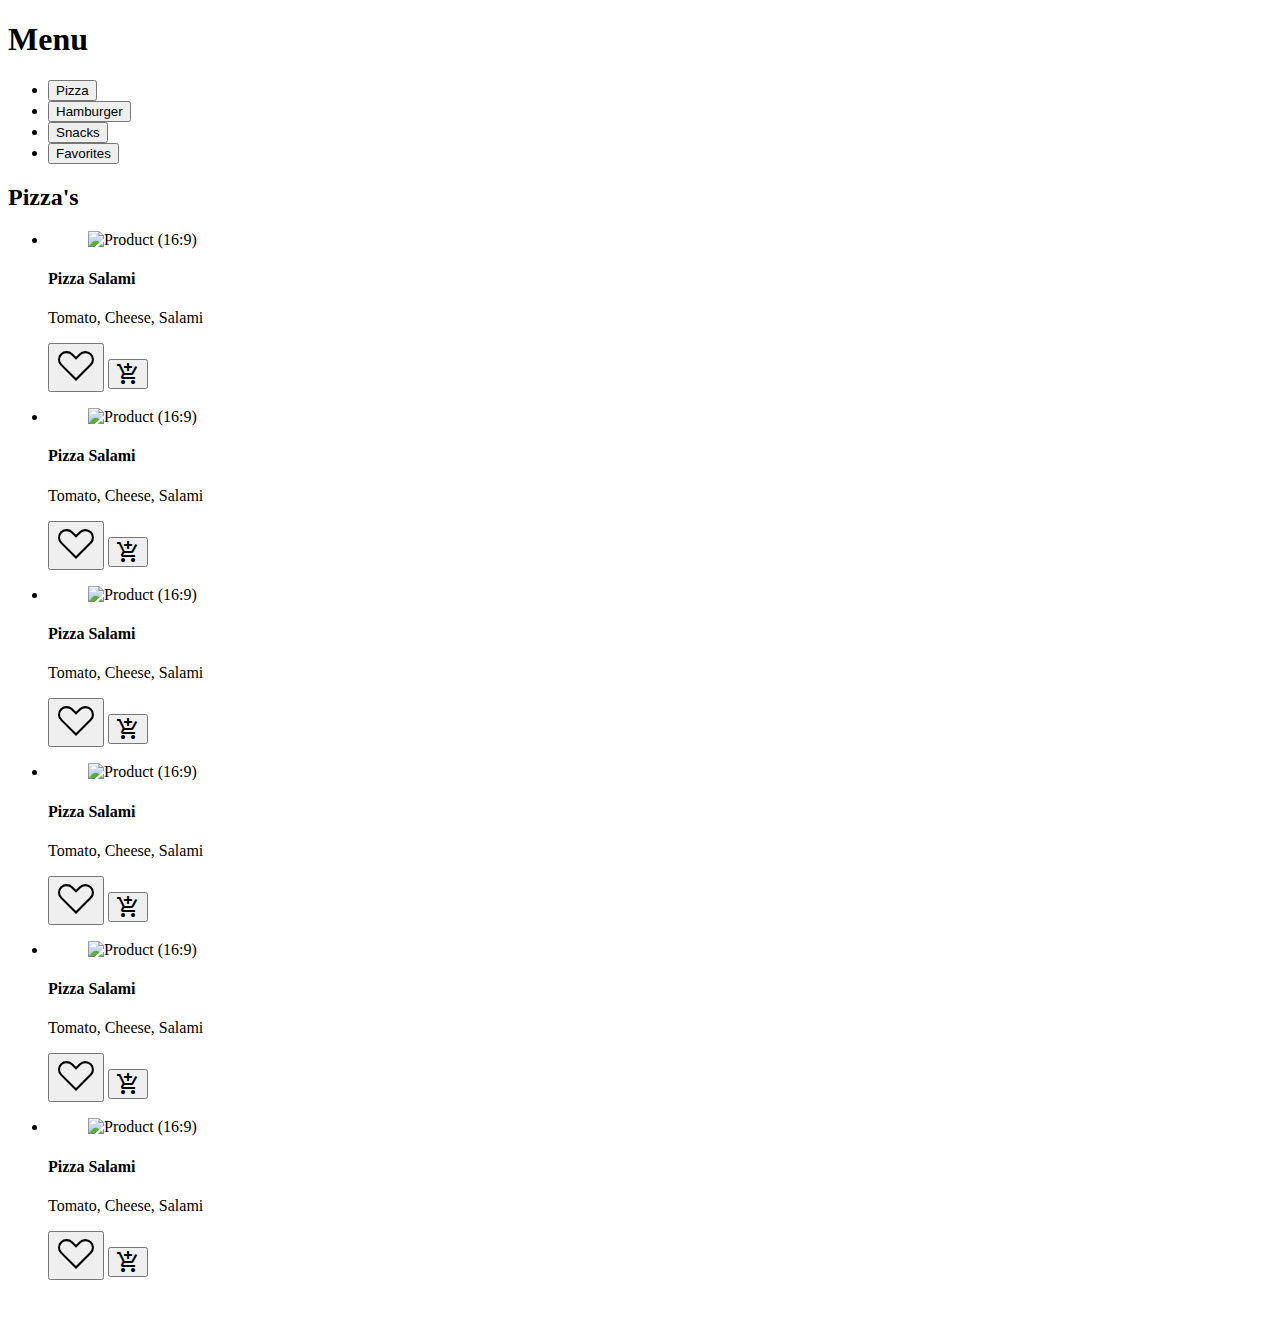
==== week4/index.html @ 1a4b7fa0 "Yeetus" ====
<!DOCTYPE html>
<html lang="en">
<head>
    <meta charset="UTF-8">
    <title> Menu </title>

    <link rel="preconnect" href="https://fonts.gstatic.com">
    <link href="https://fonts.googleapis.com/css2?family=Roboto:wght@400;700&family=Material+Icons&display=swap" rel="stylesheet">
    <link href="assets/css/main.css" rel="stylesheet">
</head>
<body>
    <h1 class="title">Menu</h1>
    <ul class="filter__list">
        <li class="filter" data-category="pizza">
            <button class="filter__button">Pizza</button>
        </li>
        <li class="filter" data-category="hamburger">
            <button class="filter__button">Hamburger</button>
        </li>
        <li class="filter" data-category="snacks">
            <button class="filter__button">Snacks</button>
        </li>
        <li class="filter" data-category="favorite">
            <button class="filter__button">Favorites</button>
        </li>
    </ul>
    <main>
        <article class="article">
            <h2>Pizza's</h2>
            <ul class="product__list">
                <li class="product"
                    data-category="pizza"
                >
                    <figure class="product__image">
                        <img src="https://via.placeholder.com/267x150" alt="Product (16:9)">
                    </figure>
                    <section class="product__content">
                        <h4 class="product__title">Pizza Salami</h4>
                        <p class="product__description">Tomato, Cheese, Salami</p>

                    </section>
                    <!-- Icon is added with css -->
                    <button class="product__button product__button--favorite_icon">
                        <svg width="40" height="40" viewBox="0 0 40 40" class='heart-stroke'>
                            <path d="M20,35.07,4.55,19.62a8.5,8.5,0,0,1-.12-12l.12-.12a8.72,8.72,0,0,1,12.14,0L20,10.77l3.3-3.3A8.09,8.09,0,0,1,29.13,4.9a8.89,8.89,0,0,1,6.31,2.58,8.5,8.5,0,0,1,.12,12l-.12.12ZM10.64,7.13A6.44,6.44,0,0,0,6.07,18.19L20,32.06,33.94,18.12A6.44,6.44,0,0,0,34,9l0,0a6.44,6.44,0,0,0-4.77-1.85A6,6,0,0,0,24.83,9L20,13.78,15.21,9A6.44,6.44,0,0,0,10.64,7.13Z"/>
                        </svg>
                        <i class="product__button--favorite_icon__clip"></i>
                    </button>
                    <button class="product__button product__button--add material-icons">add_shopping_cart</button>
                </li>
                <li class="product"
                    data-category="pizza"
                >
                    <figure class="product__image">
                        <img src="https://via.placeholder.com/267x150" alt="Product (16:9)">
                    </figure>
                    <section class="product__content">
                        <h4 class="product__title">Pizza Salami</h4>
                        <p class="product__description">Tomato, Cheese, Salami</p>

                    </section>
                    <!-- Icon is added with css -->
                    <button class="product__button product__button--favorite_icon">
                        <svg width="40" height="40" viewBox="0 0 40 40" class='heart-stroke'>
                            <path d="M20,35.07,4.55,19.62a8.5,8.5,0,0,1-.12-12l.12-.12a8.72,8.72,0,0,1,12.14,0L20,10.77l3.3-3.3A8.09,8.09,0,0,1,29.13,4.9a8.89,8.89,0,0,1,6.31,2.58,8.5,8.5,0,0,1,.12,12l-.12.12ZM10.64,7.13A6.44,6.44,0,0,0,6.07,18.19L20,32.06,33.94,18.12A6.44,6.44,0,0,0,34,9l0,0a6.44,6.44,0,0,0-4.77-1.85A6,6,0,0,0,24.83,9L20,13.78,15.21,9A6.44,6.44,0,0,0,10.64,7.13Z"/>
                        </svg>
                        <i class="product__button--favorite_icon__clip"></i>
                    </button>
                    <button class="product__button product__button--add material-icons">add_shopping_cart</button>
                </li>
                <li class="product"
                    data-category="pizza"
                >
                    <figure class="product__image">
                        <img src="https://via.placeholder.com/267x150" alt="Product (16:9)">
                    </figure>
                    <section class="product__content">
                        <h4 class="product__title">Pizza Salami</h4>
                        <p class="product__description">Tomato, Cheese, Salami</p>

                    </section>
                    <!-- Icon is added with css -->
                    <button class="product__button product__button--favorite_icon">
                        <svg width="40" height="40" viewBox="0 0 40 40" class='heart-stroke'>
                            <path d="M20,35.07,4.55,19.62a8.5,8.5,0,0,1-.12-12l.12-.12a8.72,8.72,0,0,1,12.14,0L20,10.77l3.3-3.3A8.09,8.09,0,0,1,29.13,4.9a8.89,8.89,0,0,1,6.31,2.58,8.5,8.5,0,0,1,.12,12l-.12.12ZM10.64,7.13A6.44,6.44,0,0,0,6.07,18.19L20,32.06,33.94,18.12A6.44,6.44,0,0,0,34,9l0,0a6.44,6.44,0,0,0-4.77-1.85A6,6,0,0,0,24.83,9L20,13.78,15.21,9A6.44,6.44,0,0,0,10.64,7.13Z"/>
                        </svg>
                        <i class="product__button--favorite_icon__clip"></i>
                    </button>
                    <button class="product__button product__button--add material-icons">add_shopping_cart</button>
                </li>
                <li class="product"
                    data-category="pizza"
                >
                    <figure class="product__image">
                        <img src="https://via.placeholder.com/267x150" alt="Product (16:9)">
                    </figure>
                    <section class="product__content">
                        <h4 class="product__title">Pizza Salami</h4>
                        <p class="product__description">Tomato, Cheese, Salami</p>

                    </section>
                    <!-- Icon is added with css -->
                    <button class="product__button product__button--favorite_icon">
                        <svg width="40" height="40" viewBox="0 0 40 40" class='heart-stroke'>
                            <path d="M20,35.07,4.55,19.62a8.5,8.5,0,0,1-.12-12l.12-.12a8.72,8.72,0,0,1,12.14,0L20,10.77l3.3-3.3A8.09,8.09,0,0,1,29.13,4.9a8.89,8.89,0,0,1,6.31,2.58,8.5,8.5,0,0,1,.12,12l-.12.12ZM10.64,7.13A6.44,6.44,0,0,0,6.07,18.19L20,32.06,33.94,18.12A6.44,6.44,0,0,0,34,9l0,0a6.44,6.44,0,0,0-4.77-1.85A6,6,0,0,0,24.83,9L20,13.78,15.21,9A6.44,6.44,0,0,0,10.64,7.13Z"/>
                        </svg>
                        <i class="product__button--favorite_icon__clip"></i>
                    </button>
                    <button class="product__button product__button--add material-icons">add_shopping_cart</button>
                </li>
                <li class="product"
                    data-category="pizza"
                >
                    <figure class="product__image">
                        <img src="https://via.placeholder.com/267x150" alt="Product (16:9)">
                    </figure>
                    <section class="product__content">
                        <h4 class="product__title">Pizza Salami</h4>
                        <p class="product__description">Tomato, Cheese, Salami</p>

                    </section>
                    <!-- Icon is added with css -->
                    <button class="product__button product__button--favorite_icon">
                        <svg width="40" height="40" viewBox="0 0 40 40" class='heart-stroke'>
                            <path d="M20,35.07,4.55,19.62a8.5,8.5,0,0,1-.12-12l.12-.12a8.72,8.72,0,0,1,12.14,0L20,10.77l3.3-3.3A8.09,8.09,0,0,1,29.13,4.9a8.89,8.89,0,0,1,6.31,2.58,8.5,8.5,0,0,1,.12,12l-.12.12ZM10.64,7.13A6.44,6.44,0,0,0,6.07,18.19L20,32.06,33.94,18.12A6.44,6.44,0,0,0,34,9l0,0a6.44,6.44,0,0,0-4.77-1.85A6,6,0,0,0,24.83,9L20,13.78,15.21,9A6.44,6.44,0,0,0,10.64,7.13Z"/>
                        </svg>
                        <i class="product__button--favorite_icon__clip"></i>
                    </button>
                    <button class="product__button product__button--add material-icons">add_shopping_cart</button>
                </li>
                <li class="product"
                    data-category="pizza"
                >
                    <figure class="product__image">
                        <img src="https://via.placeholder.com/267x150" alt="Product (16:9)">
                    </figure>
                    <section class="product__content">
                        <h4 class="product__title">Pizza Salami</h4>
                        <p class="product__description">Tomato, Cheese, Salami</p>

                    </section>
                    <!-- Icon is added with css -->
                    <button class="product__button product__button--favorite_icon">
                        <svg width="40" height="40" viewBox="0 0 40 40" class='heart-stroke'>
                            <path d="M20,35.07,4.55,19.62a8.5,8.5,0,0,1-.12-12l.12-.12a8.72,8.72,0,0,1,12.14,0L20,10.77l3.3-3.3A8.09,8.09,0,0,1,29.13,4.9a8.89,8.89,0,0,1,6.31,2.58,8.5,8.5,0,0,1,.12,12l-.12.12ZM10.64,7.13A6.44,6.44,0,0,0,6.07,18.19L20,32.06,33.94,18.12A6.44,6.44,0,0,0,34,9l0,0a6.44,6.44,0,0,0-4.77-1.85A6,6,0,0,0,24.83,9L20,13.78,15.21,9A6.44,6.44,0,0,0,10.64,7.13Z"/>
                        </svg>
                        <i class="product__button--favorite_icon__clip"></i>
                    </button>
                    <button class="product__button product__button--add material-icons">add_shopping_cart</button>
                </li>
            </ul>
        </article>
    </main>
    <svg id='heart__clip' height="0" width="0">
        <defs>
            <clipPath id="heart__clip--path">
                <path d="M20,35.09,4.55,19.64a8.5,8.5,0,0,1-.13-12l.13-.13a8.72,8.72,0,0,1,12.14,0L20,10.79l3.3-3.3a8.09,8.09,0,0,1,5.83-2.58,8.89,8.89,0,0,1,6.31,2.58,8.5,8.5,0,0,1,.13,12l-.13.13Z"/>
            </clipPath>
        </defs>
    </svg>
    <script src="assets/js/main.js"></script>
</body>
</html>
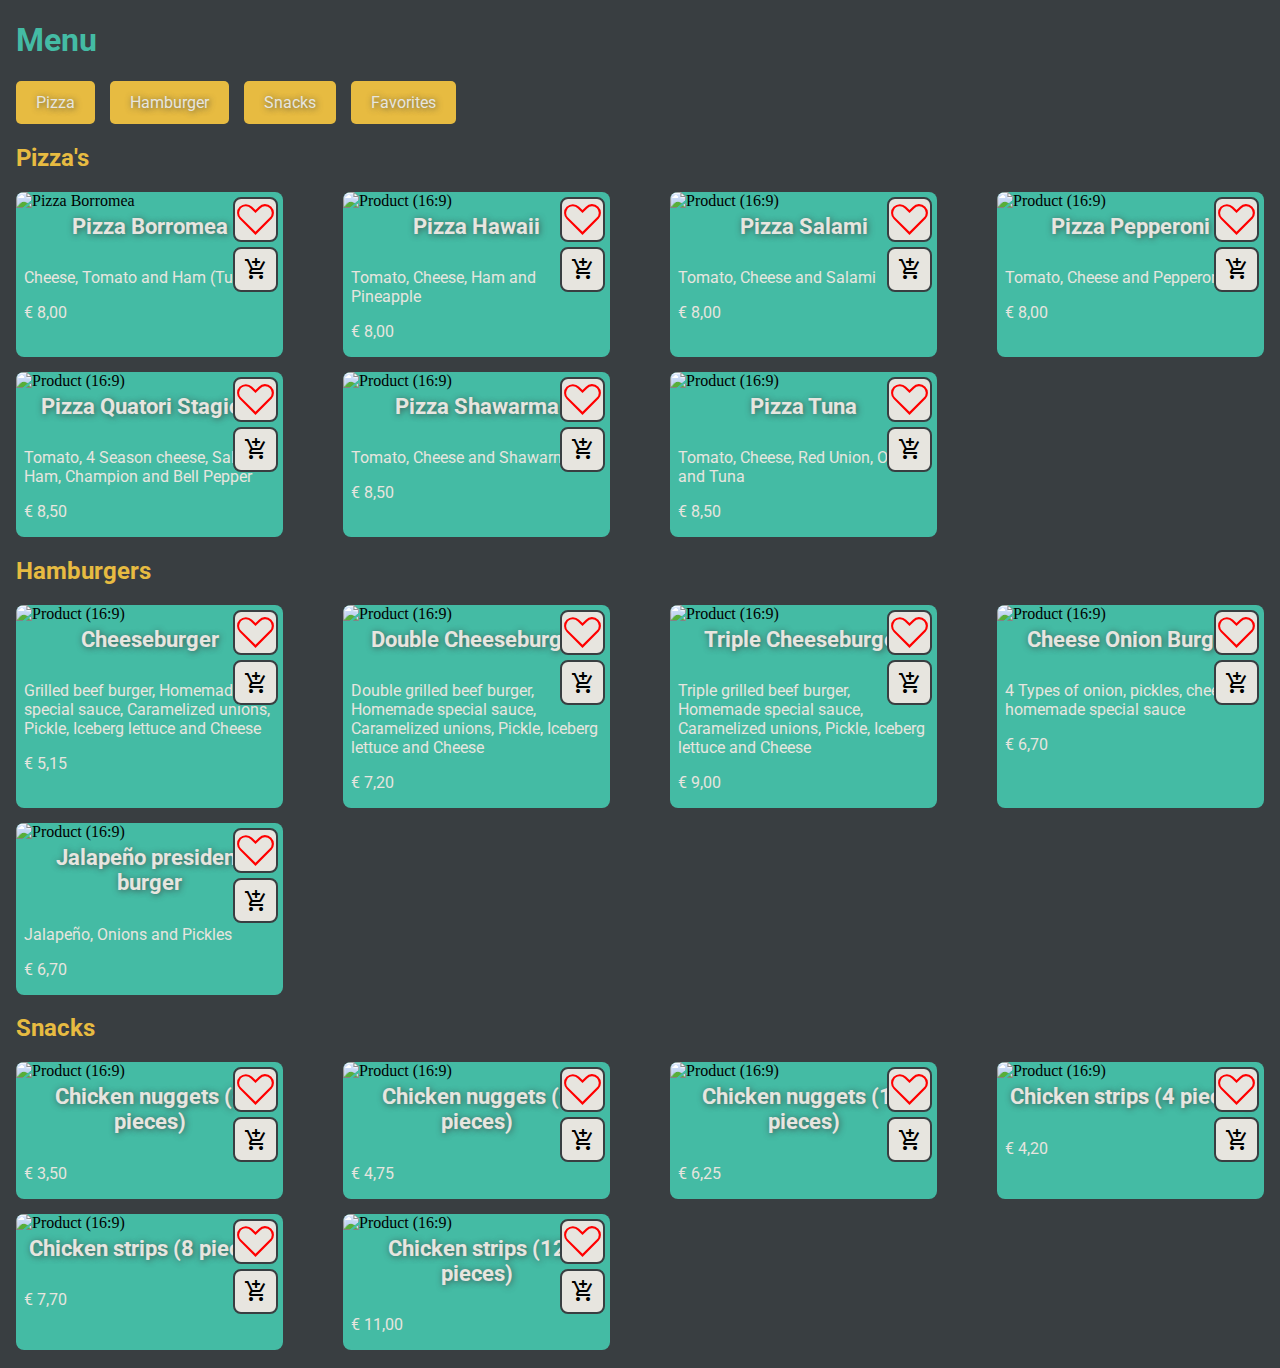
==== commit 0a2e875b: "Eigenlijk is alles klaar tot week 9" ====
--- a/week4/index.html
+++ b/week4/index.html
@@ -5,159 +5,409 @@
     <title> Menu </title>
 
     <link rel="preconnect" href="https://fonts.gstatic.com">
-    <link href="https://fonts.googleapis.com/css2?family=Roboto:wght@400;700&family=Material+Icons&display=swap" rel="stylesheet">
+    <link href="https://fonts.googleapis.com/css2?family=Roboto:wght@400;700&family=Material+Icons&display=swap"
+          rel="stylesheet">
     <link href="assets/css/main.css" rel="stylesheet">
 </head>
 <body>
-    <h1 class="title">Menu</h1>
-    <ul class="filter__list">
-        <li class="filter" data-category="pizza">
-            <button class="filter__button">Pizza</button>
-        </li>
-        <li class="filter" data-category="hamburger">
-            <button class="filter__button">Hamburger</button>
-        </li>
-        <li class="filter" data-category="snacks">
-            <button class="filter__button">Snacks</button>
-        </li>
-        <li class="filter" data-category="favorite">
-            <button class="filter__button">Favorites</button>
-        </li>
-    </ul>
-    <main>
-        <article class="article">
-            <h2>Pizza's</h2>
-            <ul class="product__list">
-                <li class="product"
-                    data-category="pizza"
-                >
-                    <figure class="product__image">
-                        <img src="https://via.placeholder.com/267x150" alt="Product (16:9)">
-                    </figure>
-                    <section class="product__content">
-                        <h4 class="product__title">Pizza Salami</h4>
-                        <p class="product__description">Tomato, Cheese, Salami</p>
-
-                    </section>
-                    <!-- Icon is added with css -->
-                    <button class="product__button product__button--favorite_icon">
-                        <svg width="40" height="40" viewBox="0 0 40 40" class='heart-stroke'>
-                            <path d="M20,35.07,4.55,19.62a8.5,8.5,0,0,1-.12-12l.12-.12a8.72,8.72,0,0,1,12.14,0L20,10.77l3.3-3.3A8.09,8.09,0,0,1,29.13,4.9a8.89,8.89,0,0,1,6.31,2.58,8.5,8.5,0,0,1,.12,12l-.12.12ZM10.64,7.13A6.44,6.44,0,0,0,6.07,18.19L20,32.06,33.94,18.12A6.44,6.44,0,0,0,34,9l0,0a6.44,6.44,0,0,0-4.77-1.85A6,6,0,0,0,24.83,9L20,13.78,15.21,9A6.44,6.44,0,0,0,10.64,7.13Z"/>
-                        </svg>
-                        <i class="product__button--favorite_icon__clip"></i>
-                    </button>
-                    <button class="product__button product__button--add material-icons">add_shopping_cart</button>
-                </li>
-                <li class="product"
-                    data-category="pizza"
-                >
-                    <figure class="product__image">
-                        <img src="https://via.placeholder.com/267x150" alt="Product (16:9)">
-                    </figure>
-                    <section class="product__content">
-                        <h4 class="product__title">Pizza Salami</h4>
-                        <p class="product__description">Tomato, Cheese, Salami</p>
-
-                    </section>
-                    <!-- Icon is added with css -->
-                    <button class="product__button product__button--favorite_icon">
-                        <svg width="40" height="40" viewBox="0 0 40 40" class='heart-stroke'>
-                            <path d="M20,35.07,4.55,19.62a8.5,8.5,0,0,1-.12-12l.12-.12a8.72,8.72,0,0,1,12.14,0L20,10.77l3.3-3.3A8.09,8.09,0,0,1,29.13,4.9a8.89,8.89,0,0,1,6.31,2.58,8.5,8.5,0,0,1,.12,12l-.12.12ZM10.64,7.13A6.44,6.44,0,0,0,6.07,18.19L20,32.06,33.94,18.12A6.44,6.44,0,0,0,34,9l0,0a6.44,6.44,0,0,0-4.77-1.85A6,6,0,0,0,24.83,9L20,13.78,15.21,9A6.44,6.44,0,0,0,10.64,7.13Z"/>
-                        </svg>
-                        <i class="product__button--favorite_icon__clip"></i>
-                    </button>
-                    <button class="product__button product__button--add material-icons">add_shopping_cart</button>
-                </li>
-                <li class="product"
-                    data-category="pizza"
-                >
-                    <figure class="product__image">
-                        <img src="https://via.placeholder.com/267x150" alt="Product (16:9)">
-                    </figure>
-                    <section class="product__content">
-                        <h4 class="product__title">Pizza Salami</h4>
-                        <p class="product__description">Tomato, Cheese, Salami</p>
-
-                    </section>
-                    <!-- Icon is added with css -->
-                    <button class="product__button product__button--favorite_icon">
-                        <svg width="40" height="40" viewBox="0 0 40 40" class='heart-stroke'>
-                            <path d="M20,35.07,4.55,19.62a8.5,8.5,0,0,1-.12-12l.12-.12a8.72,8.72,0,0,1,12.14,0L20,10.77l3.3-3.3A8.09,8.09,0,0,1,29.13,4.9a8.89,8.89,0,0,1,6.31,2.58,8.5,8.5,0,0,1,.12,12l-.12.12ZM10.64,7.13A6.44,6.44,0,0,0,6.07,18.19L20,32.06,33.94,18.12A6.44,6.44,0,0,0,34,9l0,0a6.44,6.44,0,0,0-4.77-1.85A6,6,0,0,0,24.83,9L20,13.78,15.21,9A6.44,6.44,0,0,0,10.64,7.13Z"/>
-                        </svg>
-                        <i class="product__button--favorite_icon__clip"></i>
-                    </button>
-                    <button class="product__button product__button--add material-icons">add_shopping_cart</button>
-                </li>
-                <li class="product"
-                    data-category="pizza"
-                >
-                    <figure class="product__image">
-                        <img src="https://via.placeholder.com/267x150" alt="Product (16:9)">
-                    </figure>
-                    <section class="product__content">
-                        <h4 class="product__title">Pizza Salami</h4>
-                        <p class="product__description">Tomato, Cheese, Salami</p>
-
-                    </section>
-                    <!-- Icon is added with css -->
-                    <button class="product__button product__button--favorite_icon">
-                        <svg width="40" height="40" viewBox="0 0 40 40" class='heart-stroke'>
-                            <path d="M20,35.07,4.55,19.62a8.5,8.5,0,0,1-.12-12l.12-.12a8.72,8.72,0,0,1,12.14,0L20,10.77l3.3-3.3A8.09,8.09,0,0,1,29.13,4.9a8.89,8.89,0,0,1,6.31,2.58,8.5,8.5,0,0,1,.12,12l-.12.12ZM10.64,7.13A6.44,6.44,0,0,0,6.07,18.19L20,32.06,33.94,18.12A6.44,6.44,0,0,0,34,9l0,0a6.44,6.44,0,0,0-4.77-1.85A6,6,0,0,0,24.83,9L20,13.78,15.21,9A6.44,6.44,0,0,0,10.64,7.13Z"/>
-                        </svg>
-                        <i class="product__button--favorite_icon__clip"></i>
-                    </button>
-                    <button class="product__button product__button--add material-icons">add_shopping_cart</button>
-                </li>
-                <li class="product"
-                    data-category="pizza"
-                >
-                    <figure class="product__image">
-                        <img src="https://via.placeholder.com/267x150" alt="Product (16:9)">
-                    </figure>
-                    <section class="product__content">
-                        <h4 class="product__title">Pizza Salami</h4>
-                        <p class="product__description">Tomato, Cheese, Salami</p>
-
-                    </section>
-                    <!-- Icon is added with css -->
-                    <button class="product__button product__button--favorite_icon">
-                        <svg width="40" height="40" viewBox="0 0 40 40" class='heart-stroke'>
-                            <path d="M20,35.07,4.55,19.62a8.5,8.5,0,0,1-.12-12l.12-.12a8.72,8.72,0,0,1,12.14,0L20,10.77l3.3-3.3A8.09,8.09,0,0,1,29.13,4.9a8.89,8.89,0,0,1,6.31,2.58,8.5,8.5,0,0,1,.12,12l-.12.12ZM10.64,7.13A6.44,6.44,0,0,0,6.07,18.19L20,32.06,33.94,18.12A6.44,6.44,0,0,0,34,9l0,0a6.44,6.44,0,0,0-4.77-1.85A6,6,0,0,0,24.83,9L20,13.78,15.21,9A6.44,6.44,0,0,0,10.64,7.13Z"/>
-                        </svg>
-                        <i class="product__button--favorite_icon__clip"></i>
-                    </button>
-                    <button class="product__button product__button--add material-icons">add_shopping_cart</button>
-                </li>
-                <li class="product"
-                    data-category="pizza"
-                >
-                    <figure class="product__image">
-                        <img src="https://via.placeholder.com/267x150" alt="Product (16:9)">
-                    </figure>
-                    <section class="product__content">
-                        <h4 class="product__title">Pizza Salami</h4>
-                        <p class="product__description">Tomato, Cheese, Salami</p>
-
-                    </section>
-                    <!-- Icon is added with css -->
-                    <button class="product__button product__button--favorite_icon">
-                        <svg width="40" height="40" viewBox="0 0 40 40" class='heart-stroke'>
-                            <path d="M20,35.07,4.55,19.62a8.5,8.5,0,0,1-.12-12l.12-.12a8.72,8.72,0,0,1,12.14,0L20,10.77l3.3-3.3A8.09,8.09,0,0,1,29.13,4.9a8.89,8.89,0,0,1,6.31,2.58,8.5,8.5,0,0,1,.12,12l-.12.12ZM10.64,7.13A6.44,6.44,0,0,0,6.07,18.19L20,32.06,33.94,18.12A6.44,6.44,0,0,0,34,9l0,0a6.44,6.44,0,0,0-4.77-1.85A6,6,0,0,0,24.83,9L20,13.78,15.21,9A6.44,6.44,0,0,0,10.64,7.13Z"/>
-                        </svg>
-                        <i class="product__button--favorite_icon__clip"></i>
-                    </button>
-                    <button class="product__button product__button--add material-icons">add_shopping_cart</button>
-                </li>
-            </ul>
-        </article>
-    </main>
-    <svg id='heart__clip' height="0" width="0">
-        <defs>
-            <clipPath id="heart__clip--path">
-                <path d="M20,35.09,4.55,19.64a8.5,8.5,0,0,1-.13-12l.13-.13a8.72,8.72,0,0,1,12.14,0L20,10.79l3.3-3.3a8.09,8.09,0,0,1,5.83-2.58,8.89,8.89,0,0,1,6.31,2.58,8.5,8.5,0,0,1,.13,12l-.13.13Z"/>
-            </clipPath>
-        </defs>
-    </svg>
-    <script src="assets/js/main.js"></script>
+<h1 class="page__title">Menu</h1>
+<ul class="filter__list">
+    <li class="filter" data-category="pizza">
+        <button class="filter__button">Pizza</button>
+    </li>
+    <li class="filter" data-category="hamburger">
+        <button class="filter__button">Hamburger</button>
+    </li>
+    <li class="filter" data-category="snack">
+        <button class="filter__button">Snacks</button>
+    </li>
+    <li class="filter" data-category="favorite">
+        <button class="filter__button">Favorites</button>
+    </li>
+</ul>
+<main>
+    <article>
+        <h2 class="product__list__title" data-category="pizza">Pizza's</h2>
+        <ul class="product__list">
+            <li class="product"
+                data-category="pizza"
+            >
+                <figure class="product__image">
+                    <img src="https://via.placeholder.com/267x150" alt="Pizza Borromea">
+                </figure>
+                <section class="product__content">
+                    <h4 class="product__text product__title">Pizza Borromea</h4>
+                    <p class="product__text product__description">Cheese, Tomato and Ham (Turkey)</p>
+                    <p class="product__text product__price">8,00</p>
+                </section>
+                <!-- Icon is added with css -->
+                <button class="product__button product__button--favorite_icon">
+                    <svg width="40" height="40" viewBox="0 0 40 40" class='heart-stroke'>
+                        <path d="M20,35.07,4.55,19.62a8.5,8.5,0,0,1-.12-12l.12-.12a8.72,8.72,0,0,1,12.14,0L20,10.77l3.3-3.3A8.09,8.09,0,0,1,29.13,4.9a8.89,8.89,0,0,1,6.31,2.58,8.5,8.5,0,0,1,.12,12l-.12.12ZM10.64,7.13A6.44,6.44,0,0,0,6.07,18.19L20,32.06,33.94,18.12A6.44,6.44,0,0,0,34,9l0,0a6.44,6.44,0,0,0-4.77-1.85A6,6,0,0,0,24.83,9L20,13.78,15.21,9A6.44,6.44,0,0,0,10.64,7.13Z"/>
+                    </svg>
+                    <i class="product__button--favorite_icon__clip"></i>
+                </button>
+                <button class="product__button product__button--add material-icons">add_shopping_cart</button>
+            </li>
+            <li class="product"
+                data-category="pizza"
+            >
+                <figure class="product__image">
+                    <img src="https://via.placeholder.com/267x150" alt="Product (16:9)">
+                </figure>
+                <section class="product__content">
+                    <h4 class="product__text product__title">Pizza Hawaii</h4>
+                    <p class="product__text product__description">Tomato, Cheese, Ham and Pineapple</p>
+                    <p class="product__text product__price">8,00</p>
+                </section>
+                <!-- Icon is added with css -->
+                <button class="product__button product__button--favorite_icon">
+                    <svg width="40" height="40" viewBox="0 0 40 40" class='heart-stroke'>
+                        <path d="M20,35.07,4.55,19.62a8.5,8.5,0,0,1-.12-12l.12-.12a8.72,8.72,0,0,1,12.14,0L20,10.77l3.3-3.3A8.09,8.09,0,0,1,29.13,4.9a8.89,8.89,0,0,1,6.31,2.58,8.5,8.5,0,0,1,.12,12l-.12.12ZM10.64,7.13A6.44,6.44,0,0,0,6.07,18.19L20,32.06,33.94,18.12A6.44,6.44,0,0,0,34,9l0,0a6.44,6.44,0,0,0-4.77-1.85A6,6,0,0,0,24.83,9L20,13.78,15.21,9A6.44,6.44,0,0,0,10.64,7.13Z"/>
+                    </svg>
+                    <i class="product__button--favorite_icon__clip"></i>
+                </button>
+                <button class="product__button product__button--add material-icons">add_shopping_cart</button>
+            </li>
+            <li class="product"
+                data-category="pizza"
+            >
+                <figure class="product__image">
+                    <img src="https://via.placeholder.com/267x150" alt="Product (16:9)">
+                </figure>
+                <section class="product__content">
+                    <h4 class="product__text product__title">Pizza Salami</h4>
+                    <p class="product__text product__description">Tomato, Cheese and Salami</p>
+                    <p class="product__text product__price">8,00</p>
+                </section>
+                <!-- Icon is added with css -->
+                <button class="product__button product__button--favorite_icon">
+                    <svg width="40" height="40" viewBox="0 0 40 40" class='heart-stroke'>
+                        <path d="M20,35.07,4.55,19.62a8.5,8.5,0,0,1-.12-12l.12-.12a8.72,8.72,0,0,1,12.14,0L20,10.77l3.3-3.3A8.09,8.09,0,0,1,29.13,4.9a8.89,8.89,0,0,1,6.31,2.58,8.5,8.5,0,0,1,.12,12l-.12.12ZM10.64,7.13A6.44,6.44,0,0,0,6.07,18.19L20,32.06,33.94,18.12A6.44,6.44,0,0,0,34,9l0,0a6.44,6.44,0,0,0-4.77-1.85A6,6,0,0,0,24.83,9L20,13.78,15.21,9A6.44,6.44,0,0,0,10.64,7.13Z"/>
+                    </svg>
+                    <i class="product__button--favorite_icon__clip"></i>
+                </button>
+                <button class="product__button product__button--add material-icons">add_shopping_cart</button>
+            </li>
+            <li class="product"
+                data-category="pizza"
+            >
+                <figure class="product__image">
+                    <img src="https://via.placeholder.com/267x150" alt="Product (16:9)">
+                </figure>
+                <section class="product__content">
+                    <h4 class="product__text product__title">Pizza Pepperoni</h4>
+                    <p class="product__text product__description">Tomato, Cheese and Pepperoni</p>
+                    <p class="product__text product__price">8,00</p>
+                </section>
+                <!-- Icon is added with css -->
+                <button class="product__button product__button--favorite_icon">
+                    <svg width="40" height="40" viewBox="0 0 40 40" class='heart-stroke'>
+                        <path d="M20,35.07,4.55,19.62a8.5,8.5,0,0,1-.12-12l.12-.12a8.72,8.72,0,0,1,12.14,0L20,10.77l3.3-3.3A8.09,8.09,0,0,1,29.13,4.9a8.89,8.89,0,0,1,6.31,2.58,8.5,8.5,0,0,1,.12,12l-.12.12ZM10.64,7.13A6.44,6.44,0,0,0,6.07,18.19L20,32.06,33.94,18.12A6.44,6.44,0,0,0,34,9l0,0a6.44,6.44,0,0,0-4.77-1.85A6,6,0,0,0,24.83,9L20,13.78,15.21,9A6.44,6.44,0,0,0,10.64,7.13Z"/>
+                    </svg>
+                    <i class="product__button--favorite_icon__clip"></i>
+                </button>
+                <button class="product__button product__button--add material-icons">add_shopping_cart</button>
+            </li>
+            <li class="product"
+                data-category="pizza"
+            >
+                <figure class="product__image">
+                    <img src="https://via.placeholder.com/267x150" alt="Product (16:9)">
+                </figure>
+                <section class="product__content">
+                    <h4 class="product__text product__title">Pizza Quatori Stagioni</h4>
+                    <p class="product__text product__description">Tomato, 4 Season cheese, Salami, Ham, Champion and
+                        Bell Pepper</p>
+                    <p class="product__text product__price">8,50</p>
+                </section>
+                <!-- Icon is added with css -->
+                <button class="product__button product__button--favorite_icon">
+                    <svg width="40" height="40" viewBox="0 0 40 40" class='heart-stroke'>
+                        <path d="M20,35.07,4.55,19.62a8.5,8.5,0,0,1-.12-12l.12-.12a8.72,8.72,0,0,1,12.14,0L20,10.77l3.3-3.3A8.09,8.09,0,0,1,29.13,4.9a8.89,8.89,0,0,1,6.31,2.58,8.5,8.5,0,0,1,.12,12l-.12.12ZM10.64,7.13A6.44,6.44,0,0,0,6.07,18.19L20,32.06,33.94,18.12A6.44,6.44,0,0,0,34,9l0,0a6.44,6.44,0,0,0-4.77-1.85A6,6,0,0,0,24.83,9L20,13.78,15.21,9A6.44,6.44,0,0,0,10.64,7.13Z"/>
+                    </svg>
+                    <i class="product__button--favorite_icon__clip"></i>
+                </button>
+                <button class="product__button product__button--add material-icons">add_shopping_cart</button>
+            </li>
+            <li class="product"
+                data-category="pizza"
+            >
+                <figure class="product__image">
+                    <img src="https://via.placeholder.com/267x150" alt="Product (16:9)">
+                </figure>
+                <section class="product__content">
+                    <h4 class="product__text product__title">Pizza Shawarma</h4>
+                    <p class="product__text product__description">Tomato, Cheese and Shawarma</p>
+                    <p class="product__text product__price">8,50</p>
+                </section>
+                <!-- Icon is added with css -->
+                <button class="product__button product__button--favorite_icon">
+                    <svg width="40" height="40" viewBox="0 0 40 40" class='heart-stroke'>
+                        <path d="M20,35.07,4.55,19.62a8.5,8.5,0,0,1-.12-12l.12-.12a8.72,8.72,0,0,1,12.14,0L20,10.77l3.3-3.3A8.09,8.09,0,0,1,29.13,4.9a8.89,8.89,0,0,1,6.31,2.58,8.5,8.5,0,0,1,.12,12l-.12.12ZM10.64,7.13A6.44,6.44,0,0,0,6.07,18.19L20,32.06,33.94,18.12A6.44,6.44,0,0,0,34,9l0,0a6.44,6.44,0,0,0-4.77-1.85A6,6,0,0,0,24.83,9L20,13.78,15.21,9A6.44,6.44,0,0,0,10.64,7.13Z"/>
+                    </svg>
+                    <i class="product__button--favorite_icon__clip"></i>
+                </button>
+                <button class="product__button product__button--add material-icons">add_shopping_cart</button>
+            </li>
+            <li class="product"
+                data-category="pizza"
+            >
+                <figure class="product__image">
+                    <img src="https://via.placeholder.com/267x150" alt="Product (16:9)">
+                </figure>
+                <section class="product__content">
+                    <h4 class="product__text product__title">Pizza Tuna</h4>
+                    <p class="product__text product__description">Tomato, Cheese, Red Union, Olives and Tuna</p>
+                    <p class="product__text product__price">8,50</p>
+                </section>
+                <!-- Icon is added with css -->
+                <button class="product__button product__button--favorite_icon">
+                    <svg width="40" height="40" viewBox="0 0 40 40" class='heart-stroke'>
+                        <path d="M20,35.07,4.55,19.62a8.5,8.5,0,0,1-.12-12l.12-.12a8.72,8.72,0,0,1,12.14,0L20,10.77l3.3-3.3A8.09,8.09,0,0,1,29.13,4.9a8.89,8.89,0,0,1,6.31,2.58,8.5,8.5,0,0,1,.12,12l-.12.12ZM10.64,7.13A6.44,6.44,0,0,0,6.07,18.19L20,32.06,33.94,18.12A6.44,6.44,0,0,0,34,9l0,0a6.44,6.44,0,0,0-4.77-1.85A6,6,0,0,0,24.83,9L20,13.78,15.21,9A6.44,6.44,0,0,0,10.64,7.13Z"/>
+                    </svg>
+                    <i class="product__button--favorite_icon__clip"></i>
+                </button>
+                <button class="product__button product__button--add material-icons">add_shopping_cart</button>
+            </li>
+        </ul>
+    </article>
+    <article>
+        <h2 class="product__list__title" data-category="hamburger">Hamburgers</h2>
+        <ul class="product__list">
+            <li class="product"
+                data-category="hamburger"
+            >
+                <figure class="product__image">
+                    <img src="https://via.placeholder.com/267x150" alt="Product (16:9)">
+                </figure>
+                <section class="product__content">
+                    <h4 class="product__text product__title">Cheeseburger</h4>
+                    <p class="product__text product__description">Grilled beef burger, Homemade special sauce,
+                        Caramelized unions, Pickle, Iceberg lettuce and Cheese</p>
+                    <p class="product__text product__price">5,15</p>
+                </section>
+                <!-- Icon is added with css -->
+                <button class="product__button product__button--favorite_icon">
+                    <svg width="40" height="40" viewBox="0 0 40 40" class='heart-stroke'>
+                        <path d="M20,35.07,4.55,19.62a8.5,8.5,0,0,1-.12-12l.12-.12a8.72,8.72,0,0,1,12.14,0L20,10.77l3.3-3.3A8.09,8.09,0,0,1,29.13,4.9a8.89,8.89,0,0,1,6.31,2.58,8.5,8.5,0,0,1,.12,12l-.12.12ZM10.64,7.13A6.44,6.44,0,0,0,6.07,18.19L20,32.06,33.94,18.12A6.44,6.44,0,0,0,34,9l0,0a6.44,6.44,0,0,0-4.77-1.85A6,6,0,0,0,24.83,9L20,13.78,15.21,9A6.44,6.44,0,0,0,10.64,7.13Z"/>
+                    </svg>
+                    <i class="product__button--favorite_icon__clip"></i>
+                </button>
+                <button class="product__button product__button--add material-icons">add_shopping_cart</button>
+            </li>
+            <li class="product"
+                data-category="hamburger"
+            >
+                <figure class="product__image">
+                    <img src="https://via.placeholder.com/267x150" alt="Product (16:9)">
+                </figure>
+                <section class="product__content">
+                    <h4 class="product__text product__title">Double Cheeseburger</h4>
+                    <p class="product__text product__description">Double grilled beef burger, Homemade special sauce,
+                        Caramelized unions, Pickle, Iceberg lettuce and Cheese</p>
+                    <p class="product__text product__price">7,20</p>
+                </section>
+                <!-- Icon is added with css -->
+                <button class="product__button product__button--favorite_icon">
+                    <svg width="40" height="40" viewBox="0 0 40 40" class='heart-stroke'>
+                        <path d="M20,35.07,4.55,19.62a8.5,8.5,0,0,1-.12-12l.12-.12a8.72,8.72,0,0,1,12.14,0L20,10.77l3.3-3.3A8.09,8.09,0,0,1,29.13,4.9a8.89,8.89,0,0,1,6.31,2.58,8.5,8.5,0,0,1,.12,12l-.12.12ZM10.64,7.13A6.44,6.44,0,0,0,6.07,18.19L20,32.06,33.94,18.12A6.44,6.44,0,0,0,34,9l0,0a6.44,6.44,0,0,0-4.77-1.85A6,6,0,0,0,24.83,9L20,13.78,15.21,9A6.44,6.44,0,0,0,10.64,7.13Z"/>
+                    </svg>
+                    <i class="product__button--favorite_icon__clip"></i>
+                </button>
+                <button class="product__button product__button--add material-icons">add_shopping_cart</button>
+            </li>
+            <li class="product"
+                data-category="hamburger"
+            >
+                <figure class="product__image">
+                    <img src="https://via.placeholder.com/267x150" alt="Product (16:9)">
+                </figure>
+                <section class="product__content">
+                    <h4 class="product__text product__title">Triple Cheeseburger</h4>
+                    <p class="product__text product__description">Triple grilled beef burger, Homemade special sauce,
+                        Caramelized unions, Pickle, Iceberg lettuce and Cheese</p>
+                    <p class="product__text product__price">9,00</p>
+                </section>
+                <!-- Icon is added with css -->
+                <button class="product__button product__button--favorite_icon">
+                    <svg width="40" height="40" viewBox="0 0 40 40" class='heart-stroke'>
+                        <path d="M20,35.07,4.55,19.62a8.5,8.5,0,0,1-.12-12l.12-.12a8.72,8.72,0,0,1,12.14,0L20,10.77l3.3-3.3A8.09,8.09,0,0,1,29.13,4.9a8.89,8.89,0,0,1,6.31,2.58,8.5,8.5,0,0,1,.12,12l-.12.12ZM10.64,7.13A6.44,6.44,0,0,0,6.07,18.19L20,32.06,33.94,18.12A6.44,6.44,0,0,0,34,9l0,0a6.44,6.44,0,0,0-4.77-1.85A6,6,0,0,0,24.83,9L20,13.78,15.21,9A6.44,6.44,0,0,0,10.64,7.13Z"/>
+                    </svg>
+                    <i class="product__button--favorite_icon__clip"></i>
+                </button>
+                <button class="product__button product__button--add material-icons">add_shopping_cart</button>
+            </li>
+            <li class="product"
+                data-category="hamburger"
+            >
+                <figure class="product__image">
+                    <img src="https://via.placeholder.com/267x150" alt="Product (16:9)">
+                </figure>
+                <section class="product__content">
+                    <h4 class="product__text product__title">Cheese Onion Burger</h4>
+                    <p class="product__text product__description">4 Types of onion, pickles, cheese, homemade special
+                        sauce</p>
+                    <p class="product__text product__price">6,70</p>
+                </section>
+                <!-- Icon is added with css -->
+                <button class="product__button product__button--favorite_icon">
+                    <svg width="40" height="40" viewBox="0 0 40 40" class='heart-stroke'>
+                        <path d="M20,35.07,4.55,19.62a8.5,8.5,0,0,1-.12-12l.12-.12a8.72,8.72,0,0,1,12.14,0L20,10.77l3.3-3.3A8.09,8.09,0,0,1,29.13,4.9a8.89,8.89,0,0,1,6.31,2.58,8.5,8.5,0,0,1,.12,12l-.12.12ZM10.64,7.13A6.44,6.44,0,0,0,6.07,18.19L20,32.06,33.94,18.12A6.44,6.44,0,0,0,34,9l0,0a6.44,6.44,0,0,0-4.77-1.85A6,6,0,0,0,24.83,9L20,13.78,15.21,9A6.44,6.44,0,0,0,10.64,7.13Z"/>
+                    </svg>
+                    <i class="product__button--favorite_icon__clip"></i>
+                </button>
+                <button class="product__button product__button--add material-icons">add_shopping_cart</button>
+            </li>
+            <li class="product"
+                data-category="hamburger"
+            >
+                <figure class="product__image">
+                    <img src="https://via.placeholder.com/267x150" alt="Product (16:9)">
+                </figure>
+                <section class="product__content">
+                    <h4 class="product__text product__title">Jalapeño president burger</h4>
+                    <p class="product__text product__description">Jalapeño, Onions and Pickles</p>
+                    <p class="product__text product__price">6,70</p>
+                </section>
+                <!-- Icon is added with css -->
+                <button class="product__button product__button--favorite_icon">
+                    <svg width="40" height="40" viewBox="0 0 40 40" class='heart-stroke'>
+                        <path d="M20,35.07,4.55,19.62a8.5,8.5,0,0,1-.12-12l.12-.12a8.72,8.72,0,0,1,12.14,0L20,10.77l3.3-3.3A8.09,8.09,0,0,1,29.13,4.9a8.89,8.89,0,0,1,6.31,2.58,8.5,8.5,0,0,1,.12,12l-.12.12ZM10.64,7.13A6.44,6.44,0,0,0,6.07,18.19L20,32.06,33.94,18.12A6.44,6.44,0,0,0,34,9l0,0a6.44,6.44,0,0,0-4.77-1.85A6,6,0,0,0,24.83,9L20,13.78,15.21,9A6.44,6.44,0,0,0,10.64,7.13Z"/>
+                    </svg>
+                    <i class="product__button--favorite_icon__clip"></i>
+                </button>
+                <button class="product__button product__button--add material-icons">add_shopping_cart</button>
+            </li>
+        </ul>
+    </article>
+    <article>
+        <h2 class="product__list__title" data-category="snack">Snacks</h2>
+        <ul class="product__list">
+            <li class="product"
+                data-category="snack"
+            >
+                <figure class="product__image">
+                    <img src="https://via.placeholder.com/267x150" alt="Product (16:9)">
+                </figure>
+                <section class="product__content">
+                    <h4 class="product__text product__title">Chicken nuggets (6 pieces)</h4>
+                    <p class="product__text product__price">3,50</p>
+                </section>
+                <!-- Icon is added with css -->
+                <button class="product__button product__button--favorite_icon">
+                    <svg width="40" height="40" viewBox="0 0 40 40" class='heart-stroke'>
+                        <path d="M20,35.07,4.55,19.62a8.5,8.5,0,0,1-.12-12l.12-.12a8.72,8.72,0,0,1,12.14,0L20,10.77l3.3-3.3A8.09,8.09,0,0,1,29.13,4.9a8.89,8.89,0,0,1,6.31,2.58,8.5,8.5,0,0,1,.12,12l-.12.12ZM10.64,7.13A6.44,6.44,0,0,0,6.07,18.19L20,32.06,33.94,18.12A6.44,6.44,0,0,0,34,9l0,0a6.44,6.44,0,0,0-4.77-1.85A6,6,0,0,0,24.83,9L20,13.78,15.21,9A6.44,6.44,0,0,0,10.64,7.13Z"/>
+                    </svg>
+                    <i class="product__button--favorite_icon__clip"></i>
+                </button>
+                <button class="product__button product__button--add material-icons">add_shopping_cart</button>
+            </li>
+            <li class="product"
+                data-category="snack"
+            >
+                <figure class="product__image">
+                    <img src="https://via.placeholder.com/267x150" alt="Product (16:9)">
+                </figure>
+                <section class="product__content">
+                    <h4 class="product__text product__title">Chicken nuggets (9 pieces)</h4>
+                    <p class="product__text product__price">4,75</p>
+                </section>
+                <!-- Icon is added with css -->
+                <button class="product__button product__button--favorite_icon">
+                    <svg width="40" height="40" viewBox="0 0 40 40" class='heart-stroke'>
+                        <path d="M20,35.07,4.55,19.62a8.5,8.5,0,0,1-.12-12l.12-.12a8.72,8.72,0,0,1,12.14,0L20,10.77l3.3-3.3A8.09,8.09,0,0,1,29.13,4.9a8.89,8.89,0,0,1,6.31,2.58,8.5,8.5,0,0,1,.12,12l-.12.12ZM10.64,7.13A6.44,6.44,0,0,0,6.07,18.19L20,32.06,33.94,18.12A6.44,6.44,0,0,0,34,9l0,0a6.44,6.44,0,0,0-4.77-1.85A6,6,0,0,0,24.83,9L20,13.78,15.21,9A6.44,6.44,0,0,0,10.64,7.13Z"/>
+                    </svg>
+                    <i class="product__button--favorite_icon__clip"></i>
+                </button>
+                <button class="product__button product__button--add material-icons">add_shopping_cart</button>
+            </li>
+            <li class="product"
+                data-category="snack"
+            >
+                <figure class="product__image">
+                    <img src="https://via.placeholder.com/267x150" alt="Product (16:9)">
+                </figure>
+                <section class="product__content">
+                    <h4 class="product__text product__title">Chicken nuggets (12 pieces)</h4>
+                    <p class="product__text product__price">6,25</p>
+                </section>
+                <!-- Icon is added with css -->
+                <button class="product__button product__button--favorite_icon">
+                    <svg width="40" height="40" viewBox="0 0 40 40" class='heart-stroke'>
+                        <path d="M20,35.07,4.55,19.62a8.5,8.5,0,0,1-.12-12l.12-.12a8.72,8.72,0,0,1,12.14,0L20,10.77l3.3-3.3A8.09,8.09,0,0,1,29.13,4.9a8.89,8.89,0,0,1,6.31,2.58,8.5,8.5,0,0,1,.12,12l-.12.12ZM10.64,7.13A6.44,6.44,0,0,0,6.07,18.19L20,32.06,33.94,18.12A6.44,6.44,0,0,0,34,9l0,0a6.44,6.44,0,0,0-4.77-1.85A6,6,0,0,0,24.83,9L20,13.78,15.21,9A6.44,6.44,0,0,0,10.64,7.13Z"/>
+                    </svg>
+                    <i class="product__button--favorite_icon__clip"></i>
+                </button>
+                <button class="product__button product__button--add material-icons">add_shopping_cart</button>
+            </li>
+            <li class="product"
+                data-category="snack"
+            >
+                <figure class="product__image">
+                    <img src="https://via.placeholder.com/267x150" alt="Product (16:9)">
+                </figure>
+                <section class="product__content">
+                    <h4 class="product__text product__title">Chicken strips (4 pieces)</h4>
+                    <p class="product__text product__price">4,20</p>
+                </section>
+                <!-- Icon is added with css -->
+                <button class="product__button product__button--favorite_icon">
+                    <svg width="40" height="40" viewBox="0 0 40 40" class='heart-stroke'>
+                        <path d="M20,35.07,4.55,19.62a8.5,8.5,0,0,1-.12-12l.12-.12a8.72,8.72,0,0,1,12.14,0L20,10.77l3.3-3.3A8.09,8.09,0,0,1,29.13,4.9a8.89,8.89,0,0,1,6.31,2.58,8.5,8.5,0,0,1,.12,12l-.12.12ZM10.64,7.13A6.44,6.44,0,0,0,6.07,18.19L20,32.06,33.94,18.12A6.44,6.44,0,0,0,34,9l0,0a6.44,6.44,0,0,0-4.77-1.85A6,6,0,0,0,24.83,9L20,13.78,15.21,9A6.44,6.44,0,0,0,10.64,7.13Z"/>
+                    </svg>
+                    <i class="product__button--favorite_icon__clip"></i>
+                </button>
+                <button class="product__button product__button--add material-icons">add_shopping_cart</button>
+            </li>
+            <li class="product"
+                data-category="snack"
+            >
+                <figure class="product__image">
+                    <img src="https://via.placeholder.com/267x150" alt="Product (16:9)">
+                </figure>
+                <section class="product__content">
+                    <h4 class="product__text product__title">Chicken strips (8 pieces)</h4>
+                    <p class="product__text product__price">7,70</p>
+                </section>
+                <!-- Icon is added with css -->
+                <button class="product__button product__button--favorite_icon">
+                    <svg width="40" height="40" viewBox="0 0 40 40" class='heart-stroke'>
+                        <path d="M20,35.07,4.55,19.62a8.5,8.5,0,0,1-.12-12l.12-.12a8.72,8.72,0,0,1,12.14,0L20,10.77l3.3-3.3A8.09,8.09,0,0,1,29.13,4.9a8.89,8.89,0,0,1,6.31,2.58,8.5,8.5,0,0,1,.12,12l-.12.12ZM10.64,7.13A6.44,6.44,0,0,0,6.07,18.19L20,32.06,33.94,18.12A6.44,6.44,0,0,0,34,9l0,0a6.44,6.44,0,0,0-4.77-1.85A6,6,0,0,0,24.83,9L20,13.78,15.21,9A6.44,6.44,0,0,0,10.64,7.13Z"/>
+                    </svg>
+                    <i class="product__button--favorite_icon__clip"></i>
+                </button>
+                <button class="product__button product__button--add material-icons">add_shopping_cart</button>
+            </li>
+            <li class="product"
+                data-category="snack"
+            >
+                <figure class="product__image">
+                    <img src="https://via.placeholder.com/267x150" alt="Product (16:9)">
+                </figure>
+                <section class="product__content">
+                    <h4 class="product__text product__title">Chicken strips (12 pieces)</h4>
+                    <p class="product__text product__price">11,00</p>
+                </section>
+                <!-- Icon is added with css -->
+                <button class="product__button product__button--favorite_icon">
+                    <svg width="40" height="40" viewBox="0 0 40 40" class='heart-stroke'>
+                        <path d="M20,35.07,4.55,19.62a8.5,8.5,0,0,1-.12-12l.12-.12a8.72,8.72,0,0,1,12.14,0L20,10.77l3.3-3.3A8.09,8.09,0,0,1,29.13,4.9a8.89,8.89,0,0,1,6.31,2.58,8.5,8.5,0,0,1,.12,12l-.12.12ZM10.64,7.13A6.44,6.44,0,0,0,6.07,18.19L20,32.06,33.94,18.12A6.44,6.44,0,0,0,34,9l0,0a6.44,6.44,0,0,0-4.77-1.85A6,6,0,0,0,24.83,9L20,13.78,15.21,9A6.44,6.44,0,0,0,10.64,7.13Z"/>
+                    </svg>
+                    <i class="product__button--favorite_icon__clip"></i>
+                </button>
+                <button class="product__button product__button--add material-icons">add_shopping_cart</button>
+            </li>
+        </ul>
+    </article>
+</main>
+<svg id='heart__clip' height="0" width="0">
+    <defs>
+        <clipPath id="heart__clip--path">
+            <path d="M20,35.09,4.55,19.64a8.5,8.5,0,0,1-.13-12l.13-.13a8.72,8.72,0,0,1,12.14,0L20,10.79l3.3-3.3a8.09,8.09,0,0,1,5.83-2.58,8.89,8.89,0,0,1,6.31,2.58,8.5,8.5,0,0,1,.13,12l-.13.13Z"/>
+        </clipPath>
+    </defs>
+</svg>
+<script src="assets/js/main.js"></script>
 </body>
-</html>+</html>
--- a/week4/assets/css/main.css
+++ b/week4/assets/css/main.css
@@ -0,0 +1,171 @@
+@charset "UTF-8";
+html, body {
+  margin: 0;
+  padding: 0;
+  background-color: #393e41;
+}
+
+body {
+  box-sizing: border-box;
+  padding: 0 16px;
+}
+
+.page__title, .filter__button,
+.product__text, .product__list__title {
+  font-family: "Roboto", sans-serif;
+}
+
+.page__title {
+  color: #44BBA4;
+}
+
+.filter {
+  grid-row: 1;
+}
+.filter__list {
+  padding-left: 0;
+  list-style-type: none;
+  display: grid;
+  grid-auto-columns: min-content;
+  grid-column-gap: 15px;
+}
+.filter__button {
+  font-size: 16px;
+  text-align: center;
+  color: #E7E5DF;
+  background-color: #E7BB41;
+  text-shadow: 1px 1px 6px rgba(57, 62, 65, 0.8);
+  padding: 12px 20px;
+  border: none;
+  border-radius: 5px;
+  cursor: pointer;
+  transition: 0.3s box-shadow ease, 0.3s background-color ease, 0.3s text-shadow ease;
+}
+.filter__button:hover {
+  box-shadow: 0 0 8px 6px rgba(231, 187, 65, 0.2);
+}
+.filter__button--active {
+  background-color: #44BBA4;
+}
+.filter__button--active:hover {
+  box-shadow: 0 0 8px 6px rgba(68, 187, 164, 0.2);
+}
+
+.product {
+  position: relative;
+  background-color: #44BBA4;
+  overflow: hidden;
+  border-radius: 8px;
+}
+.product__list {
+  margin: 0;
+  padding-left: 0;
+  list-style-type: none;
+  display: grid;
+  grid-template-columns: repeat(auto-fill, 267px);
+  justify-content: space-between;
+  grid-column-gap: 15px;
+  grid-row-gap: 15px;
+}
+.product__list__title {
+  color: #E7BB41;
+}
+.product__list__title--disabled {
+  display: none;
+}
+.product--disabled {
+  display: none;
+}
+.product__image {
+  margin: 0;
+}
+.product__content {
+  padding: 0 8px;
+}
+.product__title {
+  margin-top: 4px;
+  font-size: 22px;
+  text-align: center;
+  color: #E7E5DF;
+  text-shadow: 1px 1px 6px rgba(57, 62, 65, 0.8);
+}
+.product__description {
+  color: #E7E5DF;
+}
+.product__price {
+  color: #E7E5DF;
+  align-self: end;
+}
+.product__price::before {
+  content: "€ ";
+}
+.product__button {
+  position: absolute;
+  right: 5px;
+  width: 45px;
+  height: 45px;
+  padding: 0;
+  background-color: #E7E5DF;
+  border: 2px solid #393e41;
+  border-radius: 8px;
+  cursor: pointer;
+}
+.product__button--favorite_icon {
+  top: 5px;
+}
+.product__button--favorite_icon__clip {
+  display: block;
+  width: 100%;
+  height: 100%;
+  position: relative;
+  overflow: hidden;
+  clip-path: url(#heart__clip--path);
+}
+.product__button--favorite_icon__clip:hover {
+  animation: favorite_icon 0.6s 0.3s infinite;
+}
+.product__button--favorite_icon__clip:hover::before {
+  transform: scale(1);
+  opacity: 1;
+}
+.product__button--favorite_icon__clip::before {
+  content: "";
+  display: block;
+  width: 100%;
+  height: 100%;
+  border-radius: 50%;
+  background-color: red;
+  opacity: 0;
+  transform: scale(0);
+  transition: transform 0.2s linear, opacity 0.2s linear;
+  transform-origin: center 60%;
+}
+.product__button--favorite_icon .heart-stroke {
+  width: 100%;
+  height: 100%;
+  position: absolute;
+  top: 0;
+  left: 0;
+  fill: red;
+}
+.product__button--add {
+  top: 55px;
+}
+.product[data-favorite=true] .product__button--favorite_icon__clip::before {
+  transform: scale(1);
+  opacity: 1;
+}
+
+@keyframes favorite_icon {
+  0% {
+    transform: scale(1);
+  }
+  30% {
+    transform: scale(1.1);
+  }
+  60% {
+    transform: scale(1);
+  }
+}
+
+/*# sourceMappingURL=main.css.map */
